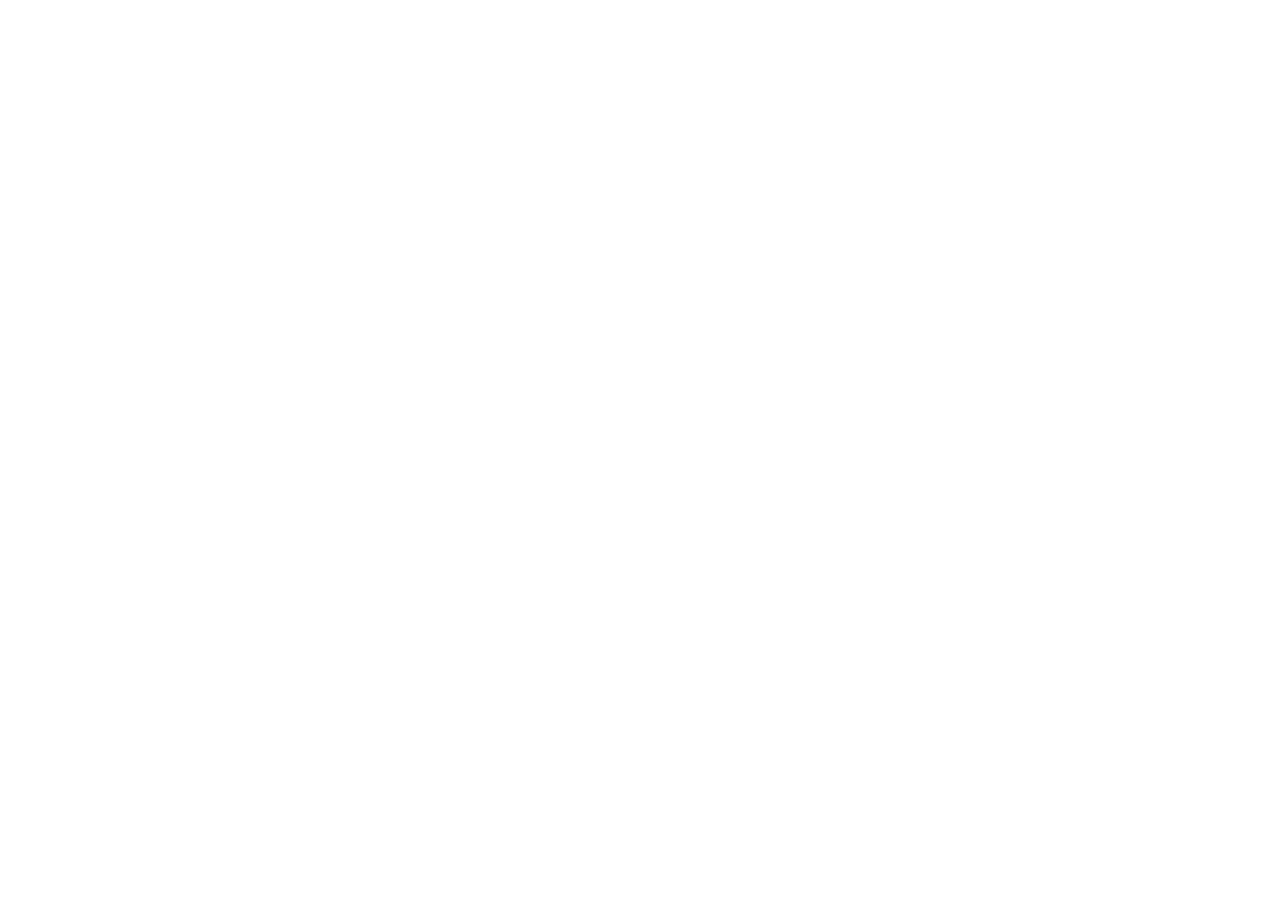
==== index.html @ 13cafa79 "made basic file structure" ====
<!DOCTYPE html>
<html lang="en">
<head>
    <meta charset="UTF-8">
    <meta http-equiv="X-UA-Compatible" content="IE=edge">
    <meta name="viewport" content="width=device-width, initial-scale=1.0">
    <link href="css/stylesheet.css" rel="stylesheet">
    <title>Document</title>
</head>
<body>
    <script src="js/app.js"></script>
</body>
</html>
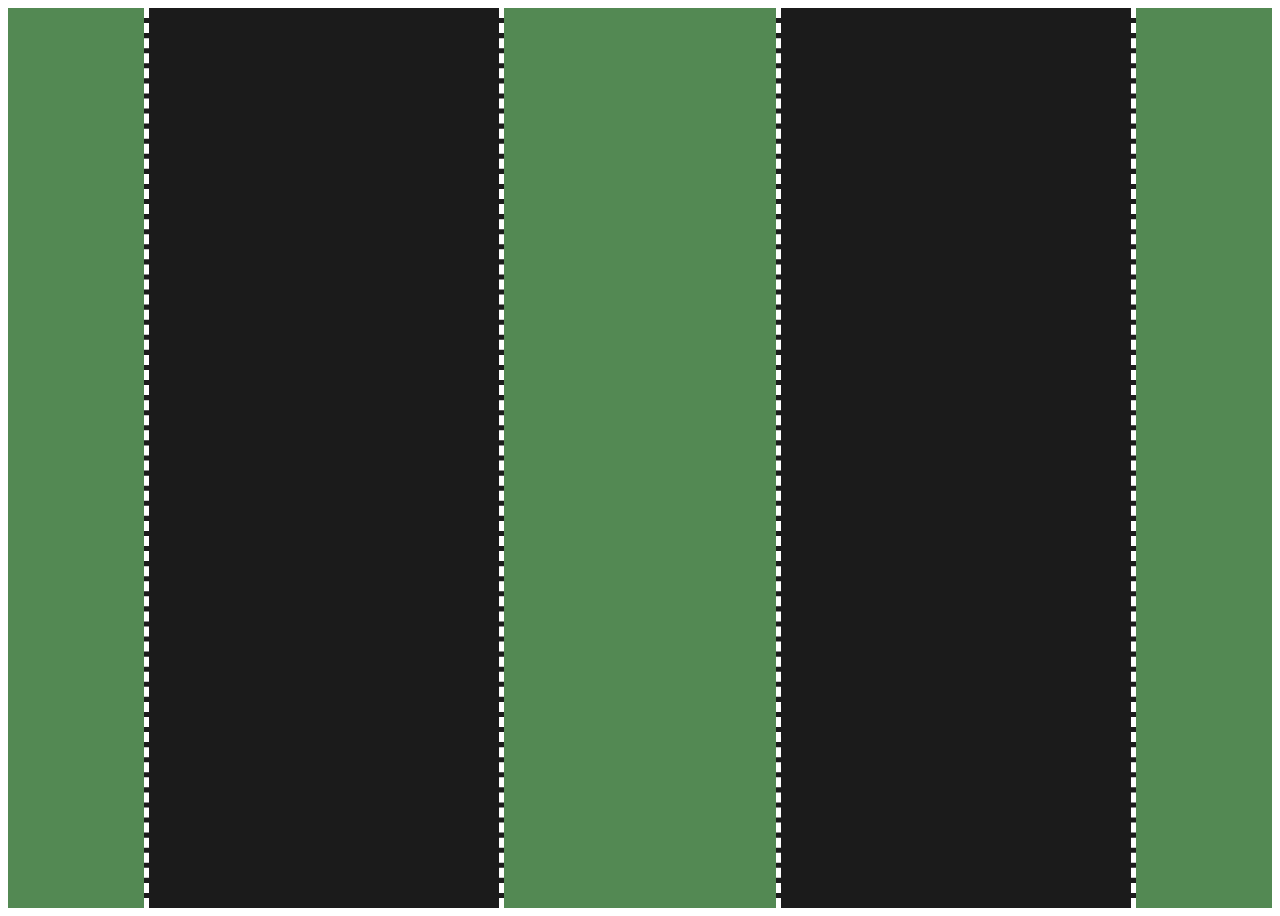
==== commit d34750e6: "added 2 simple roads" ====
--- a/index.html
+++ b/index.html
@@ -5,9 +5,14 @@
     <meta http-equiv="X-UA-Compatible" content="IE=edge">
     <meta name="viewport" content="width=device-width, initial-scale=1.0">
     <link href="css/stylesheet.css" rel="stylesheet">
-    <title>Document</title>
+    <title>Race to the Krusty Krab</title>
 </head>
 <body>
+    <div class="container">
+        <div class="road"></div>
+        <div class="road"></div>
+    </div>
+    
     <script src="js/app.js"></script>
 </body>
 </html>--- a/css/stylesheet.css
+++ b/css/stylesheet.css
@@ -0,0 +1,17 @@
+.container {
+    display: flex;
+    background-color: rgb(83, 137, 83);
+    background-size: cover;
+}
+
+.road {
+    width: 350px;
+    height: 100vh; 
+    background-color: rgb(27, 27, 27);
+    margin: auto;
+    position: relative; 
+    border-left: 5px dashed white; 
+    border-right: 5px dashed white; 
+}
+
+
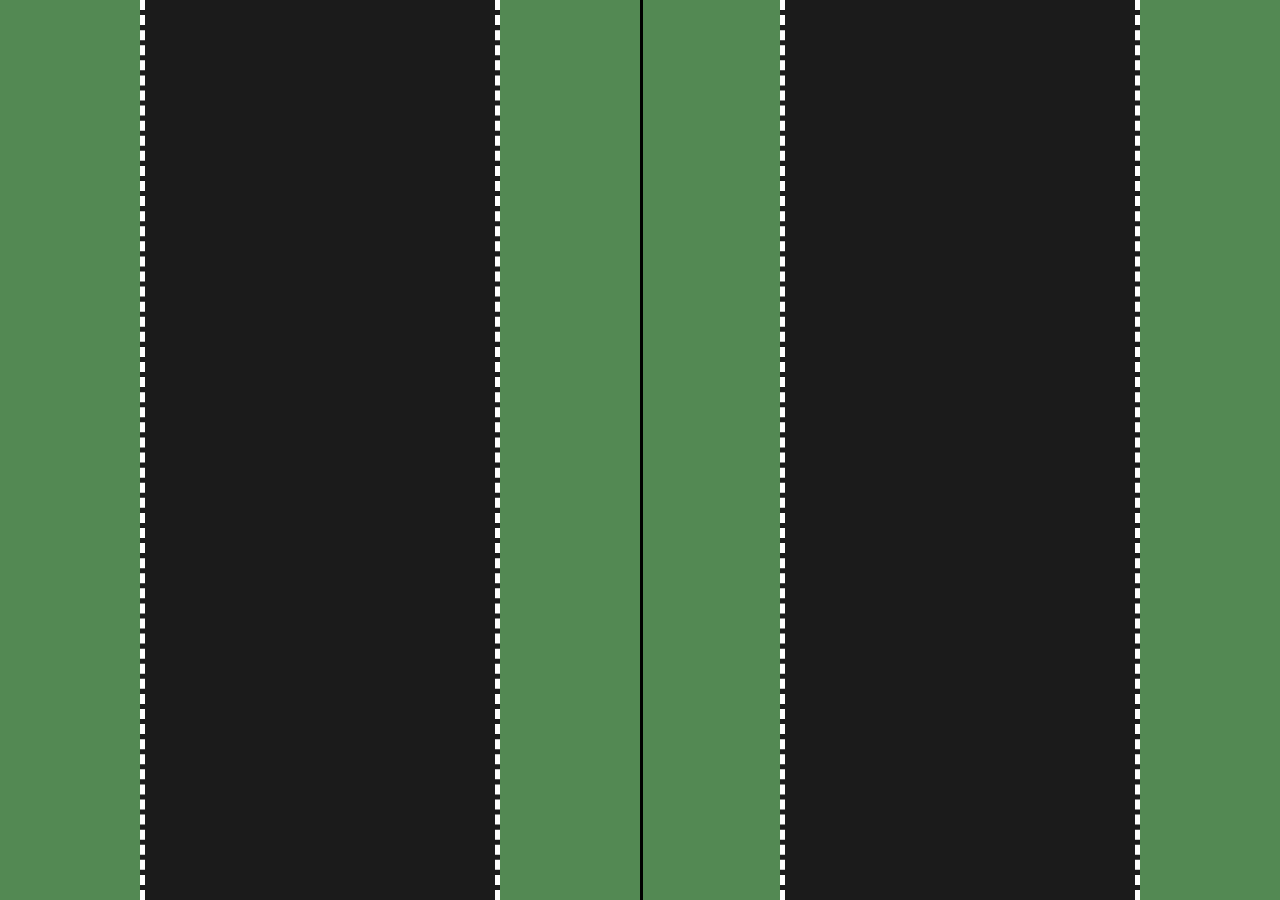
==== commit ef58c451: "added vertical black line" ====
--- a/index.html
+++ b/index.html
@@ -8,6 +8,7 @@
     <title>Race to the Krusty Krab</title>
 </head>
 <body>
+    <hr class="verticalLine"/>
     <div class="container">
         <div class="road"></div>
         <div class="road"></div>
--- a/css/stylesheet.css
+++ b/css/stylesheet.css
@@ -1,3 +1,16 @@
+* {
+    margin: 0;
+}
+.verticalLine {
+    position: fixed;
+    top: 0;
+    left: 50%;
+    bottom: 0;
+    margin: 0;
+    border: none; 
+    border-right: solid 3px black; 
+    z-index: 10;
+}
 .container {
     display: flex;
     background-color: rgb(83, 137, 83);
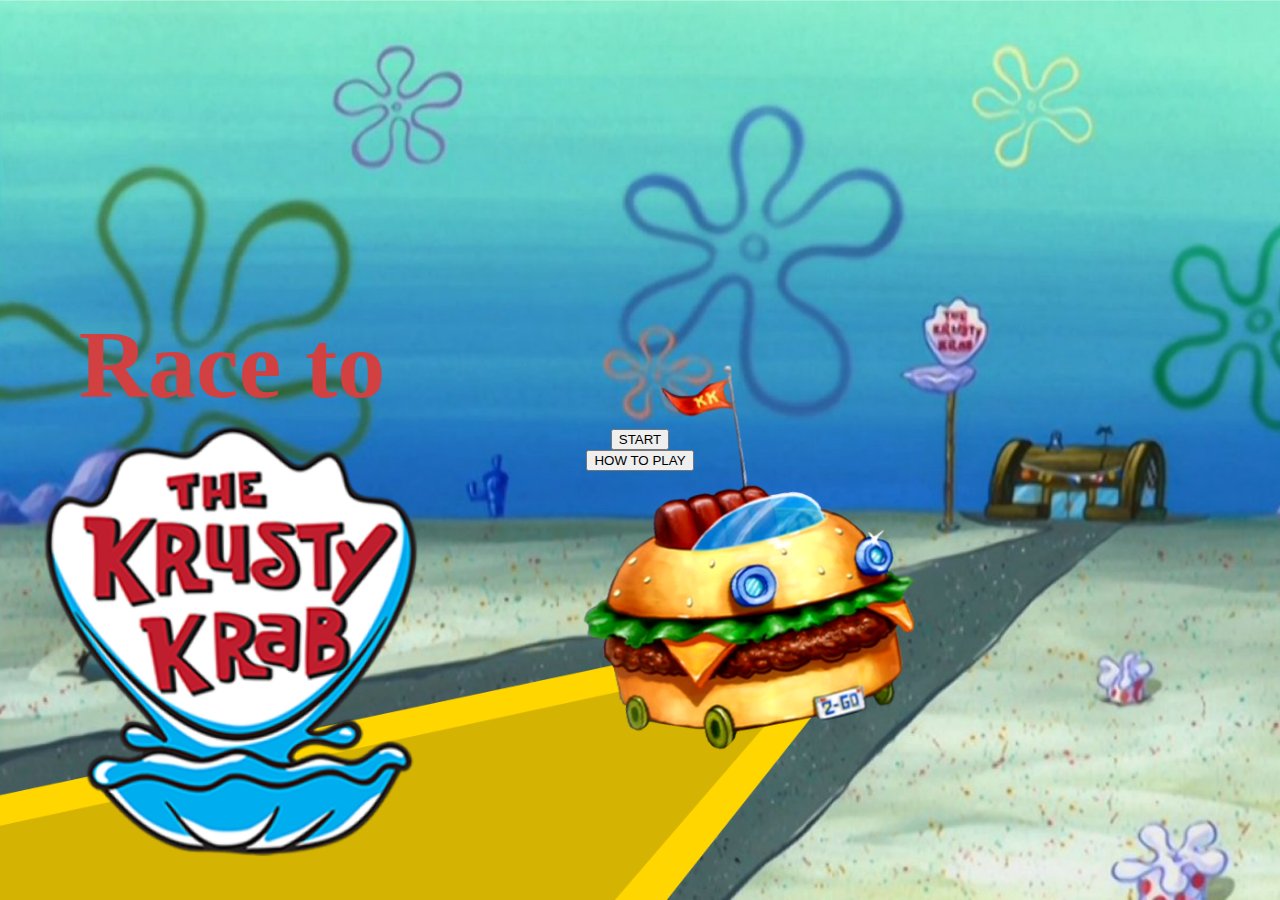
==== commit 4343d88d: "added background image and title to home page" ====
--- a/index.html
+++ b/index.html
@@ -7,13 +7,15 @@
     <link href="css/stylesheet.css" rel="stylesheet">
     <title>Race to the Krusty Krab</title>
 </head>
-<body>
-    <hr class="verticalLine"/>
-    <div class="container">
-        <div class="road"></div>
-        <div class="road"></div>
+<body class="home-bg">
+    
+    <div class="home-title">
+        <h1>Race to</h1>
+        <img src="/images/krusty-krab-sign.png">
     </div>
-    
+    <a href="race.html"><button>START</button></a>
+    <a href="instructions.html"><button>HOW TO PLAY</button></a>
+
     <script src="js/app.js"></script>
 </body>
 </html>--- a/css/stylesheet.css
+++ b/css/stylesheet.css
@@ -1,5 +1,44 @@
 * {
     margin: 0;
+}
+
+@font-face {
+    font-family: 'Krabby Patty';
+    src: url(Krabby-Patty.ttf);
+  }
+body {
+    display: flex; 
+    flex-direction: column;
+    justify-content: center;
+    position: relative;
+    align-items: center;
+    font-family: 'Krabby Patty';
+    color: #d24141;
+    height: 100vh;
+}
+
+h1 {
+    font-size: 6rem;
+}
+.home-title {
+    position: absolute;
+    bottom: 40px;
+    left: 40px;
+    display: flex;
+    flex-direction: column;
+    justify-content: center;
+    align-items: center;
+    width: 30%;
+}
+
+.home-title img {
+    width: 100%;
+}
+
+.home-bg {
+    background-image: url("/images/home-bg.png");
+    background-size: cover;
+    background-repeat: no-repeat;
 }
 .verticalLine {
     position: fixed;
@@ -11,11 +50,12 @@
     border-right: solid 3px black; 
     z-index: 10;
 }
-.container {
-    display: flex;
-    background-color: rgb(83, 137, 83);
+
+.race-bg {
+    background-image: url("/images/sand-bg.jpeg");
     background-size: cover;
-}
+    background-repeat: no-repeat;
+} 
 
 .road {
     width: 350px;
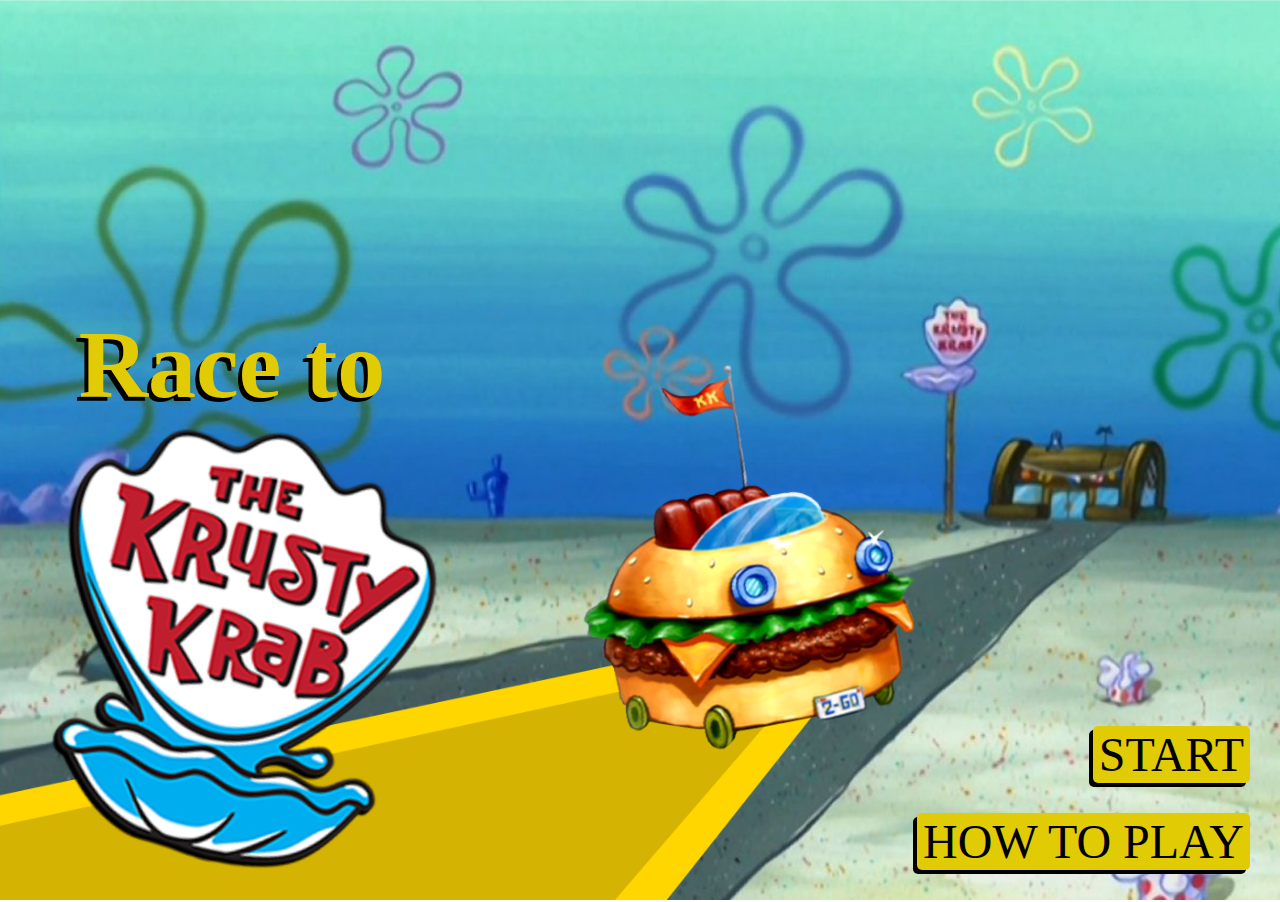
==== commit ec09dc6e: "added 'start' and 'how to play' btns to home screen" ====
--- a/index.html
+++ b/index.html
@@ -13,8 +13,12 @@
         <h1>Race to</h1>
         <img src="/images/krusty-krab-sign.png">
     </div>
-    <a href="race.html"><button>START</button></a>
-    <a href="instructions.html"><button>HOW TO PLAY</button></a>
+    
+    <nav class="home-nav">
+        <a href="race.html" class="home-start-btn"><button>START</button></a>
+        <a href="instructions.html" class="home-instructions-btn"><button>HOW TO PLAY</button></a>
+    </nav>
+    
 
     <script src="js/app.js"></script>
 </body>
--- a/css/stylesheet.css
+++ b/css/stylesheet.css
@@ -13,10 +13,11 @@
     position: relative;
     align-items: center;
     font-family: 'Krabby Patty';
-    color: #d24141;
+    color: rgb(225, 203, 5);
+    filter: drop-shadow(-4px 4px black);
     height: 100vh;
 }
-
+/* HOME PAGE */
 h1 {
     font-size: 6rem;
 }
@@ -33,6 +34,7 @@
 
 .home-title img {
     width: 100%;
+    transform: rotate(15deg)
 }
 
 .home-bg {
@@ -40,31 +42,82 @@
     background-size: cover;
     background-repeat: no-repeat;
 }
-.verticalLine {
-    position: fixed;
-    top: 0;
-    left: 50%;
+
+nav.home-nav {
+    display: flex;
+    flex-direction: column;
+    align-items: flex-end;
+    position: absolute; 
+    right: 0;
     bottom: 0;
-    margin: 0;
-    border: none; 
-    border-right: solid 3px black; 
-    z-index: 10;
+}
+.home-start-btn, 
+.home-instructions-btn {
+    margin: 0 30px 30px 0;
+}
+.home-start-btn button, 
+.home-instructions-btn button {
+    cursor: pointer;
+    transition: transform 0.2s;
+}
+.home-start-btn button:hover, 
+.home-instructions-btn button:hover {
+    transform: translateX(3px) translateY(-3px);
+    
+}
+.home-start-btn button:active, 
+.home-instructions-btn button:active {
+    transform: translateX(-4px) translateY(4px);
+    
+}
+button {
+    font-family: 'Krabby Patty';
+    font-size: 3rem;
+    border: none;
+    background-color: rgb(225, 203, 5);
+    border-radius: 5px;
 }
 
-.race-bg {
+/* RACE PAGE ========================================================*/
+.roads {
+    display: flex;
+    width: 100%;
+    justify-content: center;
+    align-items: center;
+
+}
+
+/* .race-bg {
     background-image: url("/images/sand-bg.jpeg");
     background-size: cover;
     background-repeat: no-repeat;
-} 
+}  */
 
+.player1,
+.player2 {
+    display: flex;
+    width: 50%;
+    justify-content: center;
+    align-items: center;
+}
+.player1 {
+    background-color: rgb(198, 55, 55);
+}
+.player2 {
+    background-color: rgb(57, 109, 167);
+}
 .road {
     width: 350px;
-    height: 100vh; 
+    height: 90vh; 
     background-color: rgb(27, 27, 27);
-    margin: auto;
-    position: relative; 
     border-left: 5px dashed white; 
     border-right: 5px dashed white; 
 }
 
+.nav {
+    display: flex;
+    justify-content: center;
+    padding: 40px;
+}
 
+
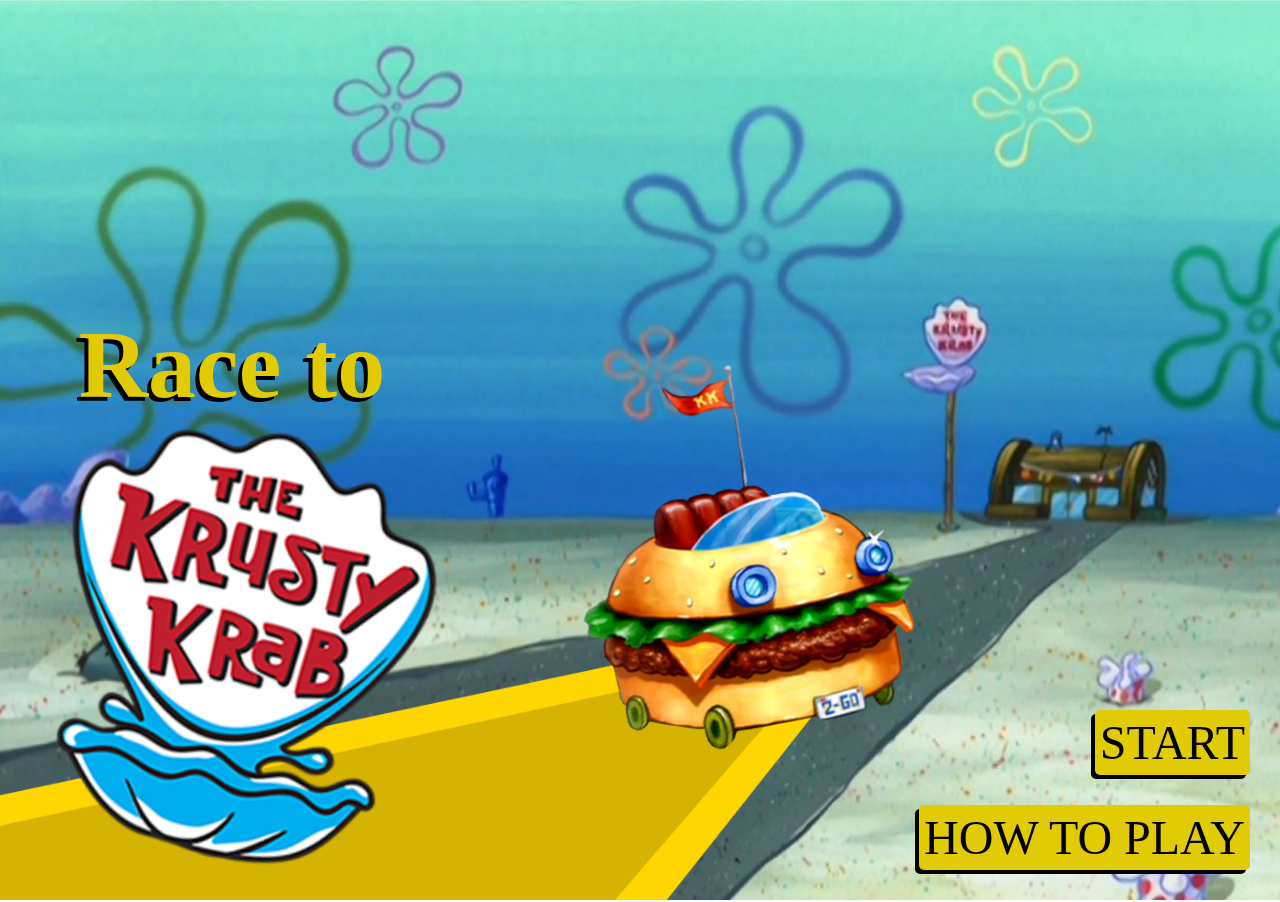
==== commit 39c457a6: "added instructions page" ====
--- a/index.html
+++ b/index.html
@@ -15,8 +15,8 @@
     </div>
     
     <nav class="home-nav">
-        <a href="race.html" class="home-start-btn"><button>START</button></a>
-        <a href="instructions.html" class="home-instructions-btn"><button>HOW TO PLAY</button></a>
+        <a href="race.html"><button>START</button></a>
+        <a href="instructions.html"><button>HOW TO PLAY</button></a>
     </nav>
     
 
--- a/css/stylesheet.css
+++ b/css/stylesheet.css
@@ -14,12 +14,13 @@
     align-items: center;
     font-family: 'Krabby Patty';
     color: rgb(225, 203, 5);
-    filter: drop-shadow(-4px 4px black);
-    height: 100vh;
+    
+    
 }
 /* HOME PAGE */
 h1 {
     font-size: 6rem;
+    filter: drop-shadow(-4px 4px black);
 }
 .home-title {
     position: absolute;
@@ -38,6 +39,7 @@
 }
 
 .home-bg {
+    height: 100vh;
     background-image: url("/images/home-bg.png");
     background-size: cover;
     background-repeat: no-repeat;
@@ -51,33 +53,39 @@
     right: 0;
     bottom: 0;
 }
-.home-start-btn, 
-.home-instructions-btn {
+button {
     margin: 0 30px 30px 0;
-}
-.home-start-btn button, 
-.home-instructions-btn button {
+    padding: 5px;
     cursor: pointer;
     transition: transform 0.2s;
-}
-.home-start-btn button:hover, 
-.home-instructions-btn button:hover {
-    transform: translateX(3px) translateY(-3px);
-    
-}
-.home-start-btn button:active, 
-.home-instructions-btn button:active {
-    transform: translateX(-4px) translateY(4px);
-    
-}
-button {
     font-family: 'Krabby Patty';
     font-size: 3rem;
     border: none;
     background-color: rgb(225, 203, 5);
     border-radius: 5px;
+    filter: drop-shadow(-4px 4px black);
+}
+button:hover {
+    transform: translateX(3px) translateY(-3px);
+    
+}
+button:active {
+    transform: translateX(-4px) translateY(4px);
 }
 
+/* INSTRUCTIONS PAGE ================================================*/
+.instructions-page {
+    background-color: blue;
+}
+.instructions {
+    margin: 10px;
+    width: 90%;
+    height: auto;
+}
+.instructions img {
+    width: 100%;
+    object-fit: cover;
+}
 /* RACE PAGE ========================================================*/
 .roads {
     display: flex;
@@ -86,12 +94,6 @@
     align-items: center;
 
 }
-
-/* .race-bg {
-    background-image: url("/images/sand-bg.jpeg");
-    background-size: cover;
-    background-repeat: no-repeat;
-}  */
 
 .player1,
 .player2 {
@@ -120,4 +122,15 @@
     padding: 40px;
 }
 
+.race-bg .nav a {
+    display: flex;
+    text-decoration: none;
+    justify-content: center;
+    align-items: center;
+}
+.race-bg .nav button {
+    width: fit-content;
+    margin: 0;
+}
 
+
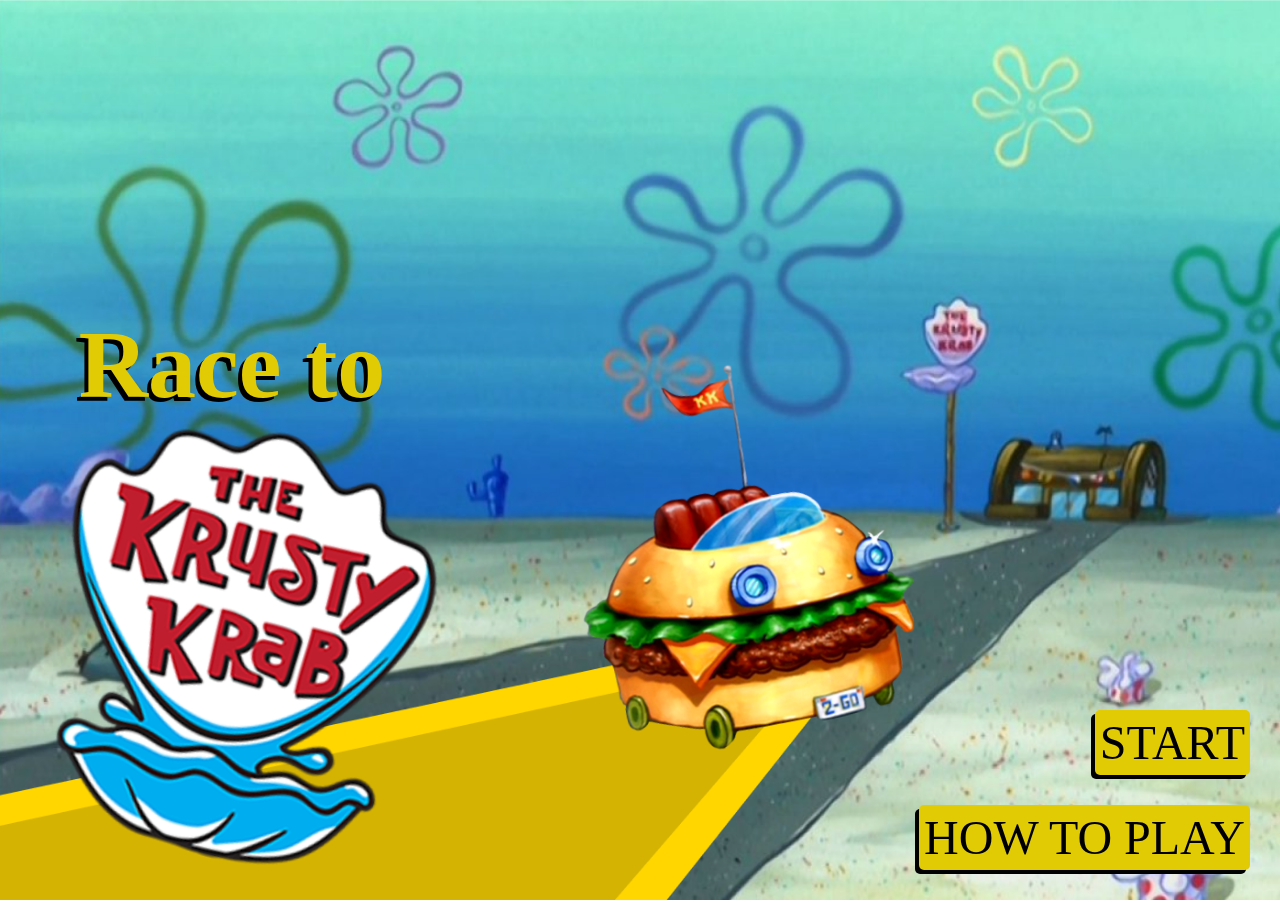
==== commit c7694783: "compressed imgs" ====
--- a/index.html
+++ b/index.html
@@ -11,7 +11,7 @@
     
     <div class="home-title">
         <h1>Race to</h1>
-        <img src="/images/krusty-krab-sign.png">
+        <img src="/images/krusty-krab-sign.png" alt="krusty krab sign">
     </div>
     
     <nav class="home-nav">
--- a/css/stylesheet.css
+++ b/css/stylesheet.css
@@ -1,7 +1,6 @@
 * {
     margin: 0;
 }
-
 @font-face {
     font-family: 'Krabby Patty';
     src: url(Krabby-Patty.ttf);
@@ -14,10 +13,8 @@
     align-items: center;
     font-family: 'Krabby Patty';
     color: rgb(225, 203, 5);
-    
-    
 }
-/* HOME PAGE */
+/* HOME PAGE ================================================*/
 h1 {
     font-size: 6rem;
     filter: drop-shadow(-4px 4px black);
@@ -40,7 +37,7 @@
 
 .home-bg {
     height: 100vh;
-    background-image: url("/images/home-bg.png");
+    background-image: url(../images/home-bg.png);
     background-size: cover;
     background-repeat: no-repeat;
 }
@@ -66,71 +63,135 @@
     filter: drop-shadow(-4px 4px black);
 }
 button:hover {
-    transform: translateX(3px) translateY(-3px);
-    
+    transform: translateX(3px) translateY(-3px); 
 }
 button:active {
     transform: translateX(-4px) translateY(4px);
 }
-
 /* INSTRUCTIONS PAGE ================================================*/
 .instructions-page {
-    background-color: blue;
+    background-color: rgb(0, 0, 75);
 }
-.instructions {
-    margin: 10px;
-    width: 90%;
+.instructions-page .instructions {
+    margin: 4rem 3rem 2rem 3rem;
+    width: 70%;
     height: auto;
 }
-.instructions img {
+.instructions-page .instructions img {
     width: 100%;
     object-fit: cover;
 }
+.instructions-page .nav {
+    padding: 0;
+}
+.instructions-page .nav .instructions-start-btn button {
+    background-color: rgb(123, 211, 113);
+}
 /* RACE PAGE ========================================================*/
-.roads {
+.race-page {
+    background-image: url(../images/sand-bg.jpeg);
+    background-size: cover;
+    background-repeat: no-repeat;
+}
+.race-page .roads {
     display: flex;
     width: 100%;
     justify-content: center;
     align-items: center;
-
+    overflow: hidden;
 }
 
 .player1,
 .player2 {
     display: flex;
-    width: 50%;
     justify-content: center;
     align-items: center;
+    width: 50%;
 }
-.player1 {
-    background-color: rgb(198, 55, 55);
-}
-.player2 {
-    background-color: rgb(57, 109, 167);
-}
-.road {
-    width: 350px;
-    height: 90vh; 
+
+.race-page .roads .road {
+    position: relative;
+    width: 450px;
+    height: 100vh; 
     background-color: rgb(27, 27, 27);
     border-left: 5px dashed white; 
     border-right: 5px dashed white; 
 }
-
-.nav {
-    display: flex;
-    justify-content: center;
-    padding: 40px;
+.pattyWagon1,
+.pattyWagon2 {
+    /* background-color: blue; */
+    background-image: url(../images/patty-wagon.png);
+    background-size: cover;
+    position: absolute;
+    bottom: 100px;
+    height: 100px;
+    width: 110px;
+    z-index: 2;
 }
 
-.race-bg .nav a {
+.boat-mobile {
+    position: absolute;
+    background-image: url(../images/boatmobile.png);
+    /* background-color: white; */
+    /* Size of boatmobile */
+    background-size: 100%;
+    background-repeat: no-repeat;
+    bottom: 100px;
+    margin: auto;
+    z-index: 1;
+    width: 60px;
+    height: 160px;
+}
+/* ROAD LINES ========================================================*/
+.line1 {
+    position: absolute; 
+    height: 65px; 
+    width: 5px;
+    margin-left: 150px; 
+    background-color: rgb(225, 203, 5);
+}
+.line2 {
+    position: absolute; 
+    height: 70px; 
+    width: 5px;
+    margin-left: 300px; 
+    background-color: rgb(225, 203, 5);
+}
+/* RACE PAGE NAV =====================================================*/
+.race-page .nav {
+    position: absolute;
+    bottom: 40px;
+    left: 40px;
+}
+
+.race-page .nav a {
     display: flex;
     text-decoration: none;
     justify-content: center;
     align-items: center;
 }
-.race-bg .nav button {
+.race-page .nav a button {
+    font-size: 2rem;
     width: fit-content;
     margin: 0;
 }
+/* LOST MESSAGES =====================================================*/
+.lost-msg {
+    position: absolute;
+    height: 300px; 
+    width: 400px; 
+    background-color: rgb(225, 203, 5);
+    background-image: url(../images/gameover.png);
+    background-size: contain;
+    border-radius: 5px;
+    z-index: 5;
+}
 
-
+.game-over {
+    position: absolute; 
+    height: 50vh; 
+    width: 60vw; 
+    background-color: blue;
+    border-radius: 10px;
+    z-index: 6;
+}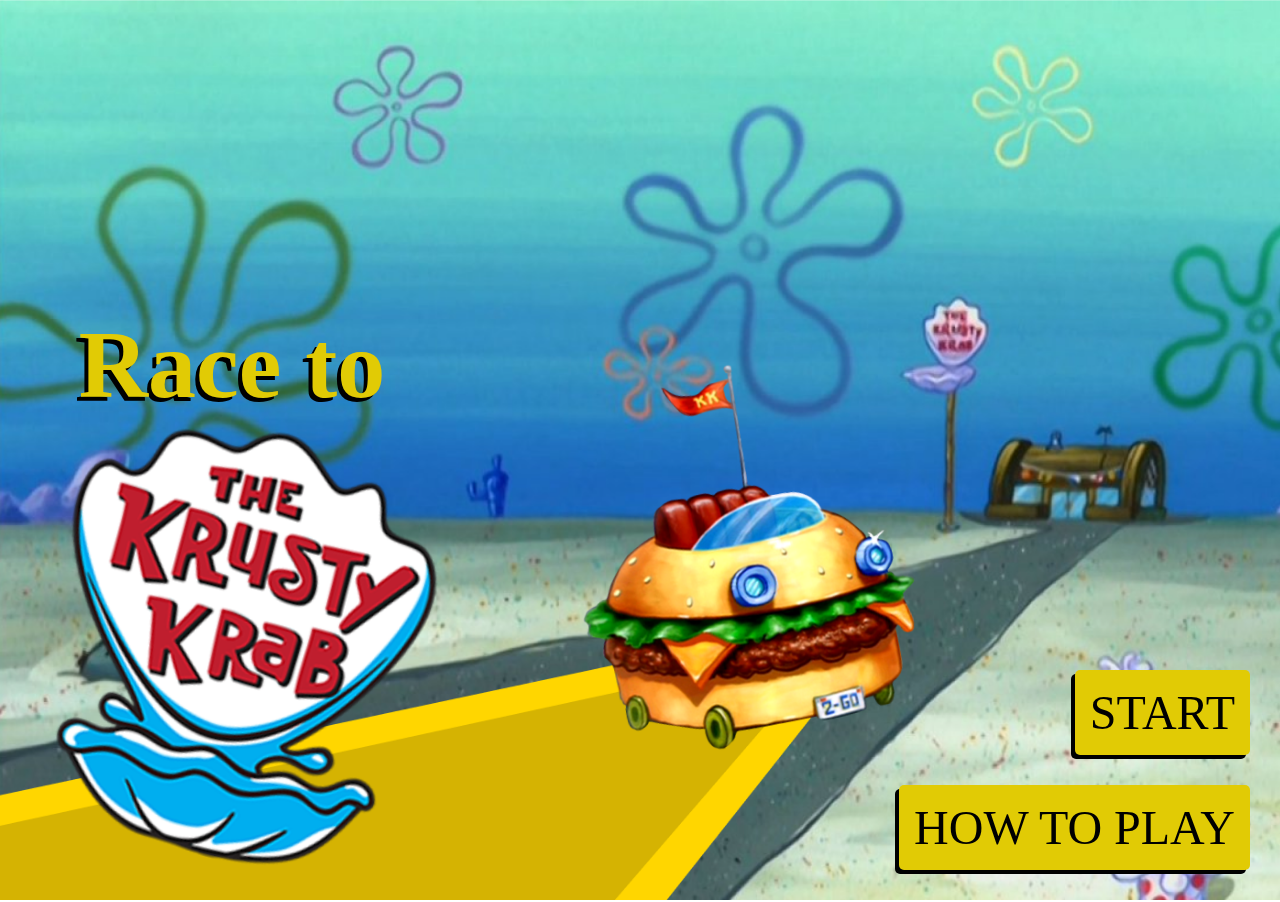
==== commit 4efe0c8d: "fixed krusty krab img file name" ====
--- a/index.html
+++ b/index.html
@@ -11,7 +11,7 @@
     
     <div class="home-title">
         <h1>Race to</h1>
-        <img src="/images/krusty-krab-sign.png" alt="krusty krab sign">
+        <img src="./images/krusty-krab-sign.png" alt="krusty krab sign">
     </div>
     
     <nav class="home-nav">
@@ -19,7 +19,7 @@
         <a href="instructions.html"><button>HOW TO PLAY</button></a>
     </nav>
     
+    <script src="js/app.js"></script>
 
-    <script src="js/app.js"></script>
 </body>
 </html>--- a/css/stylesheet.css
+++ b/css/stylesheet.css
@@ -14,6 +14,7 @@
     font-family: 'Krabby Patty';
     color: rgb(225, 203, 5);
 }
+
 /* HOME PAGE ================================================*/
 h1 {
     font-size: 6rem;
@@ -49,10 +50,12 @@
     position: absolute; 
     right: 0;
     bottom: 0;
-}
+    
+}
+
 button {
     margin: 0 30px 30px 0;
-    padding: 5px;
+    padding: 15px;
     cursor: pointer;
     transition: transform 0.2s;
     font-family: 'Krabby Patty';
@@ -194,4 +197,25 @@
     background-color: blue;
     border-radius: 10px;
     z-index: 6;
+}
+/* GAME OVER PAGE ====================================================*/
+body.gameover-pg {
+    display: flex;
+    height: 100vh;
+    background-image: url(../images/gameover-bg.png);
+    background-size: 100%;
+    background-repeat: no-repeat;
+}
+body.gameover-pg h1 {
+    margin: 3rem 0;
+    font-size: 10rem;
+    color: rgb(212, 21, 21);
+}
+
+body.gameover-pg a { 
+    margin-bottom: 1rem;
+}
+
+.animate__animated.animate__fadeInDown {
+    --animate-duration: 6s;
 }